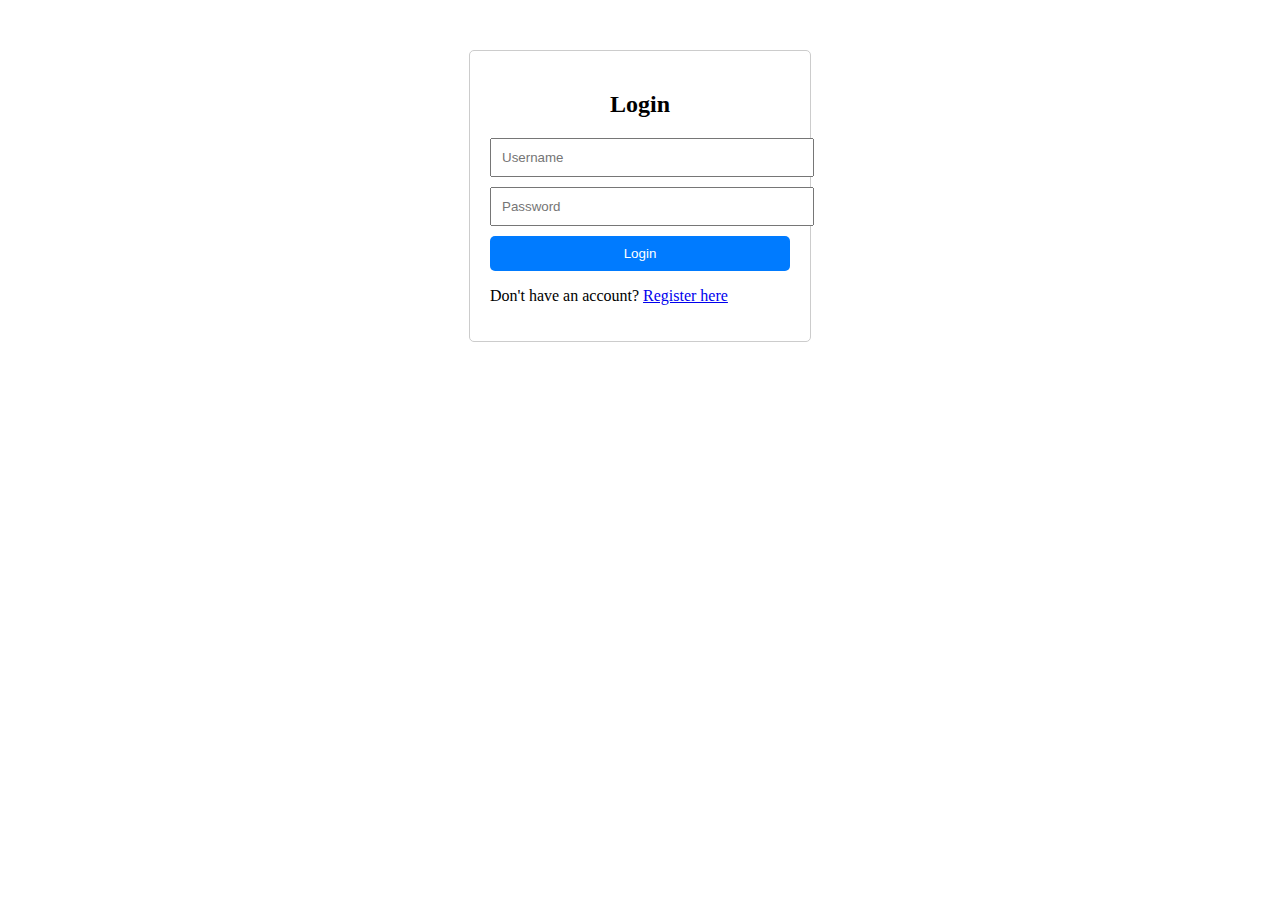
==== QuizApp/login-registration.html @ c9a9ffd8 "Implemented a login/registration page" ====
<!DOCTYPE html>
<html lang="en">
<head>
    <meta charset="UTF-8">
    <meta name="viewport" content="width=device-width, initial-scale=1.0">
    <title>Login / Registration</title>
    <link rel="stylesheet" href="css/style.css">
</head>
<body>
    <div class="login-container">
        <h2>Login</h2>
        <form id="login-form">
            <input type="text" id="username" name="username" placeholder="Username" required>
            <input type="password" id="password" name="password" placeholder="Password" required>
            <button type="submit">Login</button>
        </form>
        <div class="register-link">
            <p>Don't have an account? <a href="#" id="register-link">Register here</a></p>
        </div>
    </div>

    <div class="registration-container" style="display: none;">
        <h2>Registration</h2>
        <form id="registration-form">
            <input type="text" id="reg-username" name="reg-username" placeholder="Username" required>
            <input type="email" id="email" name="email" placeholder="Email" required>
            <input type="password" id="reg-password" name="reg-password" placeholder="Password" required>
            <button type="submit">Register</button>
        </form>
        <div class="login-link">
            <p>Already have an account? <a href="#" id="login-link">Login here</a></p>
        </div>
    </div>

    <script src="js/login-registration.js"></script>
</body>
</html>
---- QuizApp/css/style.css ----
.login-container,
.registration-container {
    width: 300px;
    margin: 50px auto;
    padding: 20px;
    border: 1px solid #ccc;
    border-radius: 5px;
}

.login-container h2,
.registration-container h2 {
    text-align: center;
}

.login-container input[type="text"],
.login-container input[type="password"],
.registration-container input[type="text"],
.registration-container input[type="email"],
.registration-container input[type="password"] {
    width: 100%;
    margin-bottom: 10px;
    padding: 10px;
}

.login-container button,
.registration-container button {
    width: 100%;
    padding: 10px;
    background-color: #007bff;
    color: #fff;
    border: none;
    border-radius: 5px;
    cursor: pointer;
}

.register-link,
.login-link {
    text
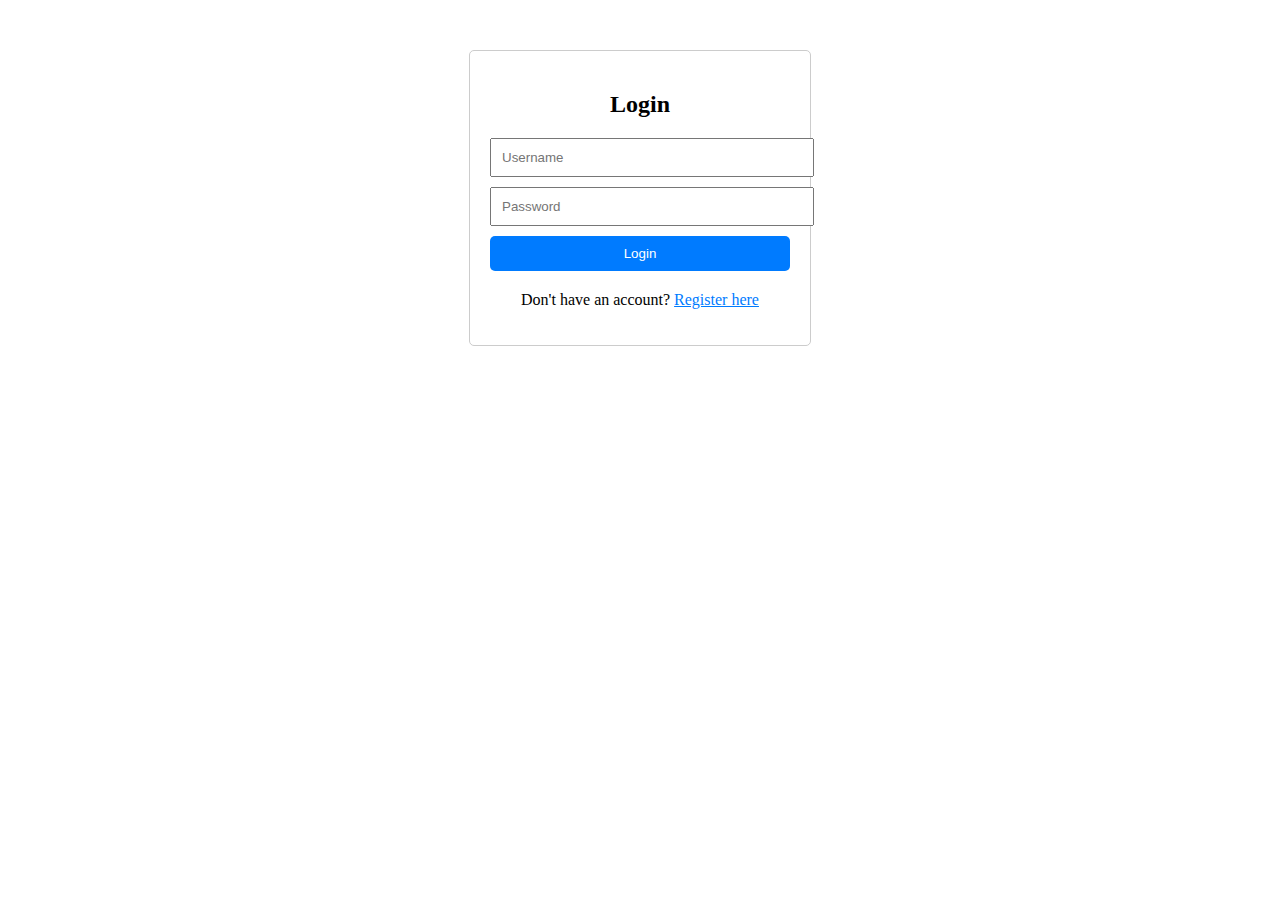
==== commit 9cf8e1e8: "proofread files, will improve styling" ====
--- a/QuizApp/login-registration.html
+++ b/QuizApp/login-registration.html
@@ -7,6 +7,7 @@
     <link rel="stylesheet" href="css/style.css">
 </head>
 <body>
+    <!-- Login Form -->
     <div class="login-container">
         <h2>Login</h2>
         <form id="login-form">
@@ -19,11 +20,12 @@
         </div>
     </div>
 
+    <!-- Registration Form -->
     <div class="registration-container" style="display: none;">
         <h2>Registration</h2>
         <form id="registration-form">
             <input type="text" id="reg-username" name="reg-username" placeholder="Username" required>
-            <input type="email" id="email" name="email" placeholder="Email" required>
+            <input type="email" id="email" name="email" placeholder="Email Address" required>
             <input type="password" id="reg-password" name="reg-password" placeholder="Password" required>
             <button type="submit">Register</button>
         </form>
@@ -31,7 +33,6 @@
             <p>Already have an account? <a href="#" id="login-link">Login here</a></p>
         </div>
     </div>
-
     <script src="js/login-registration.js"></script>
 </body>
 </html>--- a/QuizApp/css/style.css
+++ b/QuizApp/css/style.css
@@ -35,4 +35,11 @@
 
 .register-link,
 .login-link {
-    text
+    text-align: center;
+    margin-top: 20px;
+}
+
+.register-link a,
+.login-link a {
+    color: #007bff;
+}
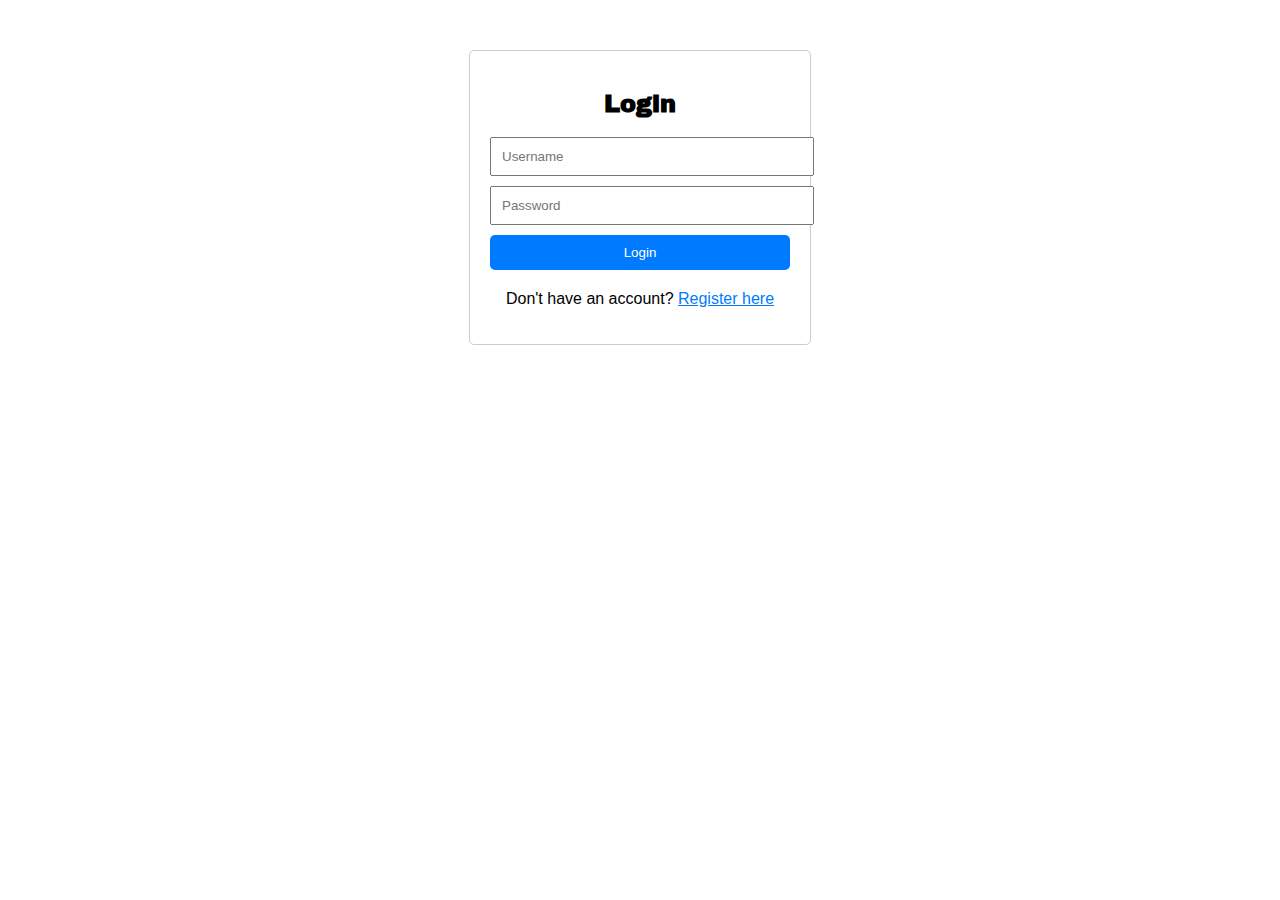
==== commit fea01245: "Implemented a font for the Title of the login/registration pages" ====
--- a/QuizApp/login-registration.html
+++ b/QuizApp/login-registration.html
@@ -5,11 +5,12 @@
     <meta name="viewport" content="width=device-width, initial-scale=1.0">
     <title>Login / Registration</title>
     <link rel="stylesheet" href="css/style.css">
+    <link href="https://fonts.googleapis.com/css2?family=Archivo+Black&display=swap" rel="stylesheet">
 </head>
 <body>
     <!-- Login Form -->
     <div class="login-container">
-        <h2>Login</h2>
+        <h2 class="login-title">Login</h2>
         <form id="login-form">
             <input type="text" id="username" name="username" placeholder="Username" required>
             <input type="password" id="password" name="password" placeholder="Password" required>
@@ -22,7 +23,7 @@
 
     <!-- Registration Form -->
     <div class="registration-container" style="display: none;">
-        <h2>Registration</h2>
+        <h2 class="registration-title">Registration</h2>
         <form id="registration-form">
             <input type="text" id="reg-username" name="reg-username" placeholder="Username" required>
             <input type="email" id="email" name="email" placeholder="Email Address" required>
--- a/QuizApp/css/style.css
+++ b/QuizApp/css/style.css
@@ -1,3 +1,15 @@
+/* Default font for the body */
+body {
+    font-family: sans-serif;
+}
+
+/* Custom font for the Login and Registration titles */
+.login-title,
+.registration-title {
+    font-family: 'Archivo Black', sans-serif;
+}
+
+/* Styles for the login and registration containers */
 .login-container,
 .registration-container {
     width: 300px;
@@ -7,11 +19,13 @@
     border-radius: 5px;
 }
 
+/* Center align the Login and Registration titles */
 .login-container h2,
 .registration-container h2 {
     text-align: center;
 }
 
+/* Styles for the input fields */
 .login-container input[type="text"],
 .login-container input[type="password"],
 .registration-container input[type="text"],
@@ -22,6 +36,7 @@
     padding: 10px;
 }
 
+/* Styles for the buttons */
 .login-container button,
 .registration-container button {
     width: 100%;
@@ -33,6 +48,7 @@
     cursor: pointer;
 }
 
+/* Styles for the "Don't have an account?" and "Already have an account?" links */
 .register-link,
 .login-link {
     text-align: center;
@@ -42,4 +58,4 @@
 .register-link a,
 .login-link a {
     color: #007bff;
-}
+}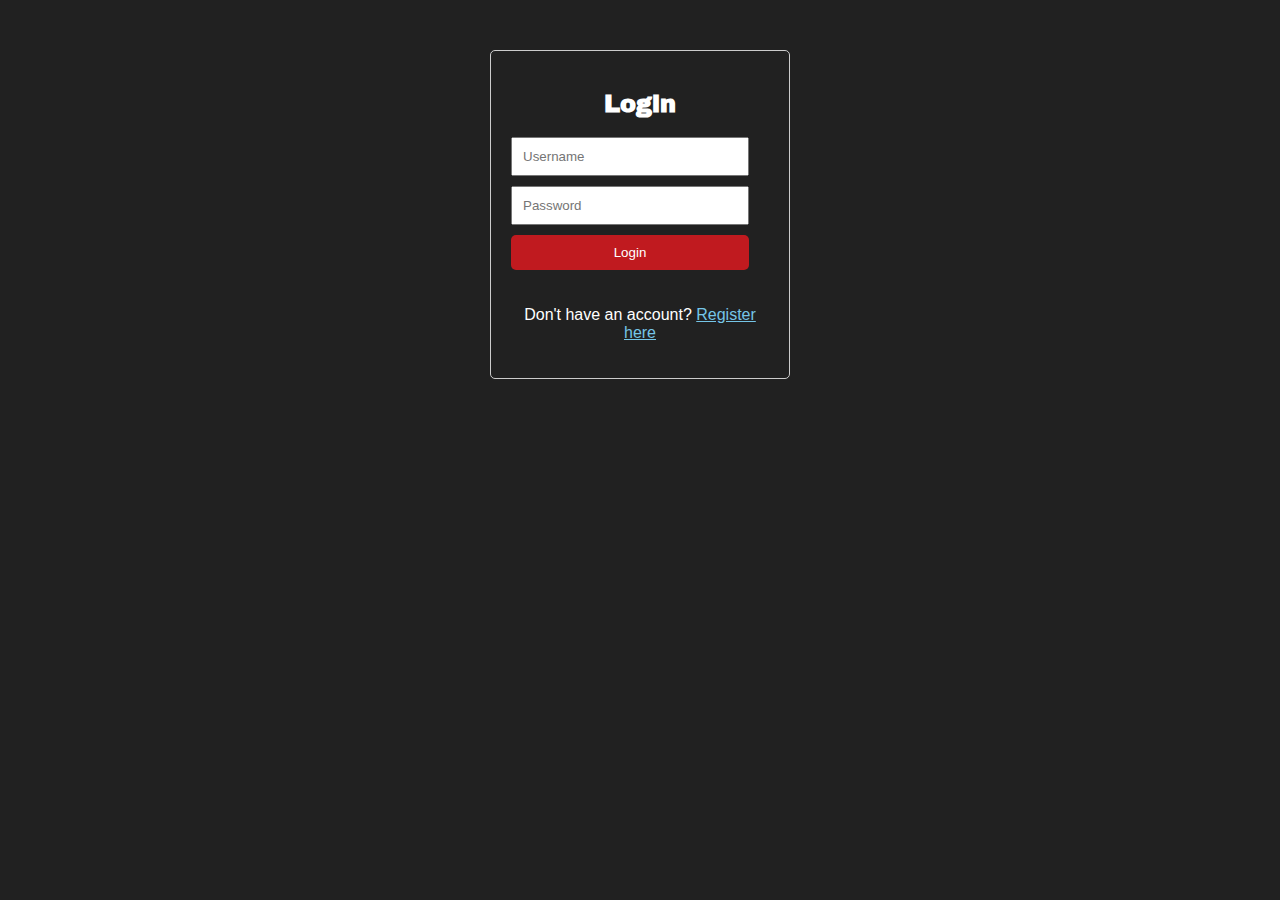
==== commit 4b9a90c5: "Added Program Title + Imported Documentation" ====
--- a/QuizApp/login-registration.html
+++ b/QuizApp/login-registration.html
@@ -3,9 +3,10 @@
 <head>
     <meta charset="UTF-8">
     <meta name="viewport" content="width=device-width, initial-scale=1.0">
-    <title>Login / Registration</title>
+    <title>Tuffy Titan Quizes: Login/Registration</title>
     <link rel="stylesheet" href="css/style.css">
     <link href="https://fonts.googleapis.com/css2?family=Archivo+Black&display=swap" rel="stylesheet">
+    <link rel="icon" href="media/FullertonLogo.png">
 </head>
 <body>
     <!-- Login Form -->
--- a/QuizApp/css/style.css
+++ b/QuizApp/css/style.css
@@ -1,28 +1,47 @@
 /* Default font for the body */
 body {
     font-family: sans-serif;
+    background-color: #212121; /* Change background color */
+    color: #fff; /* Set default text color to white */
 }
 
 /* Custom font for the Login and Registration titles */
 .login-title,
-.registration-title {
+.registration-title,
+.quiz-title,
+.custom-font {
     font-family: 'Archivo Black', sans-serif;
+    color: #fff;
+}
+
+.title-font {
+    font-family: "Workbench", sans-serif;
+    color: orange;
 }
 
 /* Styles for the login and registration containers */
 .login-container,
-.registration-container {
+.registration-container,
+.quiz-container {
     width: 300px;
     margin: 50px auto;
     padding: 20px;
     border: 1px solid #ccc;
     border-radius: 5px;
+    box-sizing: border-box; /* Ensure padding and border are included in the width */
+    background-color: #212121; /* Change background color */
+    color: #fff; /* Change text color */
+    display: flex;
+    flex-direction: column;
+    align-items: center;
 }
 
 /* Center align the Login and Registration titles */
 .login-container h2,
-.registration-container h2 {
+.registration-container h2,
+.quiz-container h2 {
     text-align: center;
+    margin-bottom: 20px;
 }
 
 /* Styles for the input fields */
@@ -31,21 +50,64 @@
 .registration-container input[type="text"],
 .registration-container input[type="email"],
 .registration-container input[type="password"] {
-    width: 100%;
+    width: calc(100% - 20px); /* Subtracting padding */
     margin-bottom: 10px;
     padding: 10px;
+    box-sizing: border-box; /* Ensure padding is included in the width */
 }
 
 /* Styles for the buttons */
 .login-container button,
-.registration-container button {
-    width: 100%;
+.registration-container button,
+.quiz-container button {
+    width: calc(100% - 20px); /* Subtracting padding */
     padding: 10px;
-    background-color: #007bff;
+    background-color: #c01a1f; /* Change button background color */
     color: #fff;
     border: none;
     border-radius: 5px;
     cursor: pointer;
+    box-sizing: border-box; /* Ensure padding is included in the width */
+}
+/* Styles for the buttons,containers of the quiz */
+#title-container {
+    text-align: center;
+    margin-top: 10px;
+}
+
+#quiz-selection {
+    text-align: center;
+    flex-direction: column;
+}
+.quiz-container {
+    text-align: center;
+    margin-top: 10px;
+}
+.quiz-select-btn {
+    margin: 10px;
+    padding: 10px 10px;
+    font-size: 18px;
+    border-radius: 1px;
+    border-color: #c01a1f;
+    background-color: #c01a1f;
+}
+
+.options-container {
+    margin-top: 10px;
+}
+
+.option-button {
+    margin: 5px;
+}
+
+.title{
+    font-weight: bold;
+    margin-bottom: 20px;
+}
+
+#question{
+    font-weight: bold;
+    font-size: 18px;
 }
 
 /* Styles for the "Don't have an account?" and "Already have an account?" links */
@@ -57,5 +119,13 @@
 
 .register-link a,
 .login-link a {
-    color: #007bff;
+    color: #75c5e7; /* Change link color */
+}
+
+.quiz-title {
+    color: white;
+}
+
+.program-title {
+    color: orange;
 }